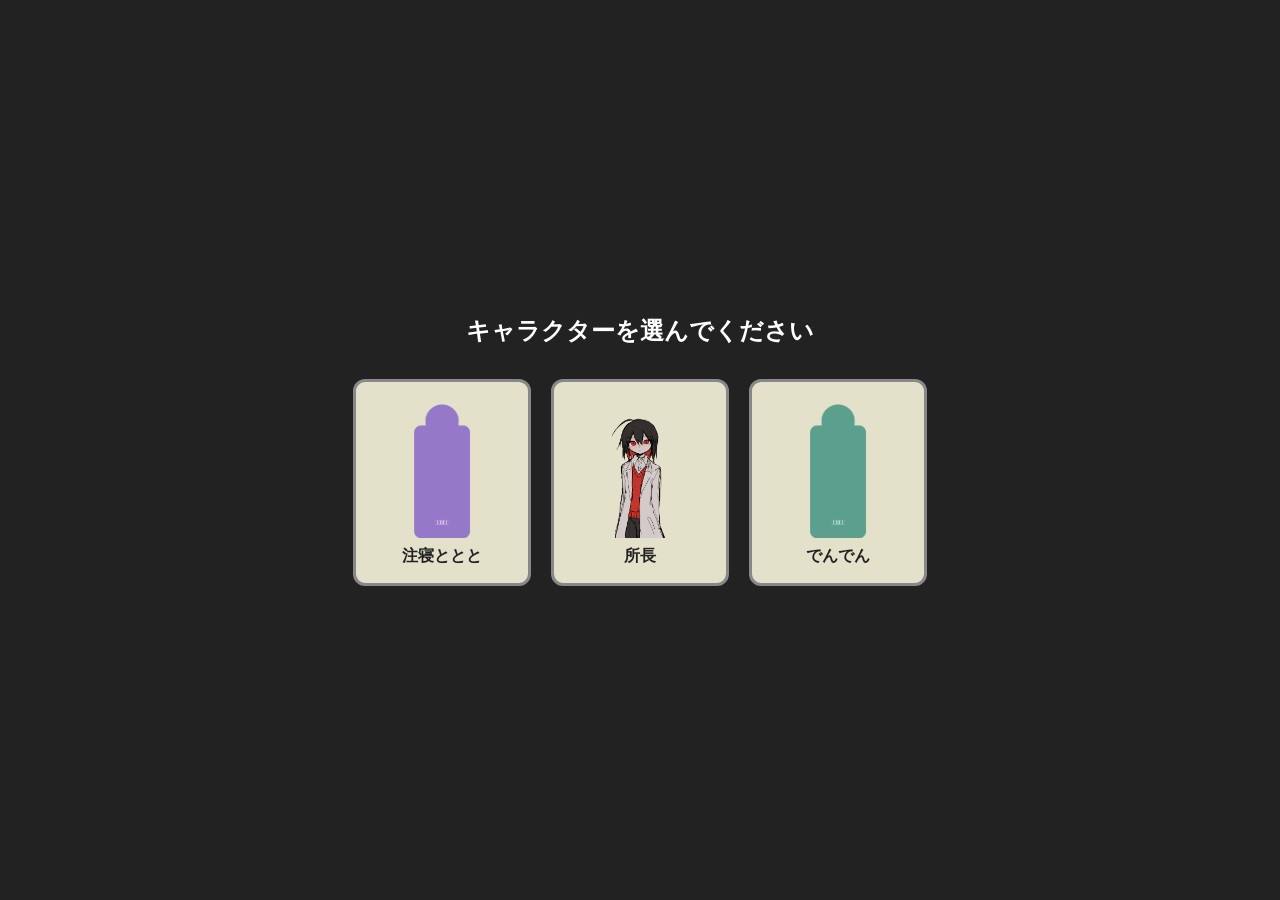
==== index.html @ 6c715c09 "Move Liminal Dialogue from sazyoudnrk.github.io Co-Authored-By: Claude Opus 5.5 <noreply@anthropic.c" ====
<!DOCTYPE html>
<html lang="ja">
<head>
  <meta charset="UTF-8">
  <meta name="viewport" content="width=device-width, initial-scale=1.0">
  <title>Liminal Dialogue</title>

  <!-- CSS -->
  <link rel="stylesheet" href="style.css">
</head>

<body>

  <!-- キャラクター選択画面（最初に表示） -->
  <div id="select-screen">
    <h1 id="select-title">キャラクターを選んでください</h1>
    <div id="character-select"></div>
  </div>

  <!-- ゲーム画面（キャラクター選択後に表示） -->
  <div id="game-screen" class="hidden">

    <button id="back-button">← キャラ選択に戻る</button>

    <!-- ウィンドウ枠 -->
    <div id="window">

      <!-- ゲーム本体 -->
      <div id="game">

        <!-- 立ち絵 -->
        <img id="character" src="" alt="">

        <!-- テキストボックス -->
        <div id="message-box">
          <div id="name"></div>
          <div id="text"></div>
        </div>

      </div>
    </div>

    <div id="choices"></div>

    <button id="reset-button">リセット</button>

  </div>

  <!-- JS -->
  <script src="script.js"></script>

</body>
</html>
---- style.css ----
body {
  margin: 0;
  background: #222; /* 外側背景 */
  color: #fff;
  font-family: sans-serif;
}

/* =====================
  共通：表示切り替え
===================== */
.hidden {
  display: none !important;
}

/* =====================
  キャラクター選択画面
===================== */
#select-screen {
  min-height: 100vh;
  display: flex;
  flex-direction: column;
  align-items: center;
  justify-content: center;
  gap: 32px;
  padding: 24px;
  box-sizing: border-box;
}

#select-title {
  font-size: 24px;
  margin: 0;
}

#character-select {
  display: flex;
  flex-wrap: wrap;
  gap: 20px;
  justify-content: center;
}

.character-card {
  width: 140px;
  padding: 16px;
  background: #e3e1ca;
  color: #222;
  border: 3px solid #888;
  border-radius: 12px;
  cursor: pointer;
  text-align: center;
  transition: transform 0.15s, border-color 0.15s;
}

.character-card:hover {
  transform: translateY(-4px);
  border-color: #f7c94b;
}

.character-card img {
  width: 100%;
  height: 140px;
  object-fit: contain;
  display: block;
  margin-bottom: 8px;
}

.character-card .character-name {
  font-weight: bold;
  font-size: 16px;
}

/* =====================
  ゲーム画面
===================== */
#game-screen {
  min-height: 100vh;
  position: relative;
}

#back-button {
  position: fixed;
  top: 16px;
  left: 16px;
  margin: 0;
  padding: 6px 14px;
  font-size: 14px;
  background: #e3e1ca;
  color: #222;
  border: 2px solid #888;
  border-radius: 6px;
  cursor: pointer;
  z-index: 10;
}

/* =====================
  ウィンドウ枠
===================== */
#window {
  position: fixed;
  top: 50%;
  left: 50%;
  transform: translate(-50%, -50%);

  width: 400px;
  height: 450px;

  background: #e3e1ca;
  border: 3px solid #888;
  border-radius: 12px;

  box-shadow: 0 10px 30px rgba(0,0,0,0.5);
  overflow: hidden;
}

/* =====================
  ゲーム本体
===================== */
#game {
  position: relative;
  width: 100%;
  height: 100%;
  overflow: hidden;
  background-size: cover;
  background-position: center;
}

/* =====================
  立ち絵
===================== */
#character {
  position: absolute;
  bottom: 0px; /* 少し余裕増やす */
  left: 50%;
  transform: translateX(-50%);
  max-width: 90%;
  max-height: 100%;
  object-fit: contain;
}

/* =====================
  テキスト枠
===================== */
#message-box {
  position: absolute;
  bottom: 0;
  width: 100%;
  height: 120px;

  padding: 16px;
  box-sizing: border-box;

  background: rgba(0, 0, 0, 0.7);
  color: #fff;

  border-top: 2px solid #444;
  border-radius: 10px;
  backdrop-filter: blur(5px);

  opacity: 0;
  pointer-events: none;
  transition: 0.2s;
}

#message-box.active {
  opacity: 1;
  pointer-events: auto;
}

/* 名前 */
#name {
  font-weight: bold;
  margin-bottom: 8px;
}

/* 本文 */
#text {
  font-size: 18px;
  line-height: 1.6;
  white-space: pre-wrap;
  margin: 0;
}

/* ▼インジケータ */
#indicator {
  display: inline-block;
  margin-left: 6px;
  opacity: 0;
  animation: blink 1s infinite;
}

@keyframes blink {
  0% { opacity: 0; }
  50% { opacity: 1; }
  100% { opacity: 0; }
}

/* =====================
  選択肢・リセットボタン
===================== */
#choices {
  position: absolute;
  bottom: 140px;
  width: 100%;
  text-align: center;
}

button {
  display: inline-block;
  margin: 5px;
  padding: 8px 16px;
  font-size: 16px;
}

#reset-button {
  position: fixed;
  bottom: 16px;
  left: 50%;
  transform: translateX(-50%);
}

@keyframes shake {
  0% { transform: translate(0,0); }
  25% { transform: translate(-5px,0); }
  50% { transform: translate(5px,0); }
  75% { transform: translate(-5px,0); }
  100% { transform: translate(0,0); }
}

.shake {
  animation: shake 0.3s;
}
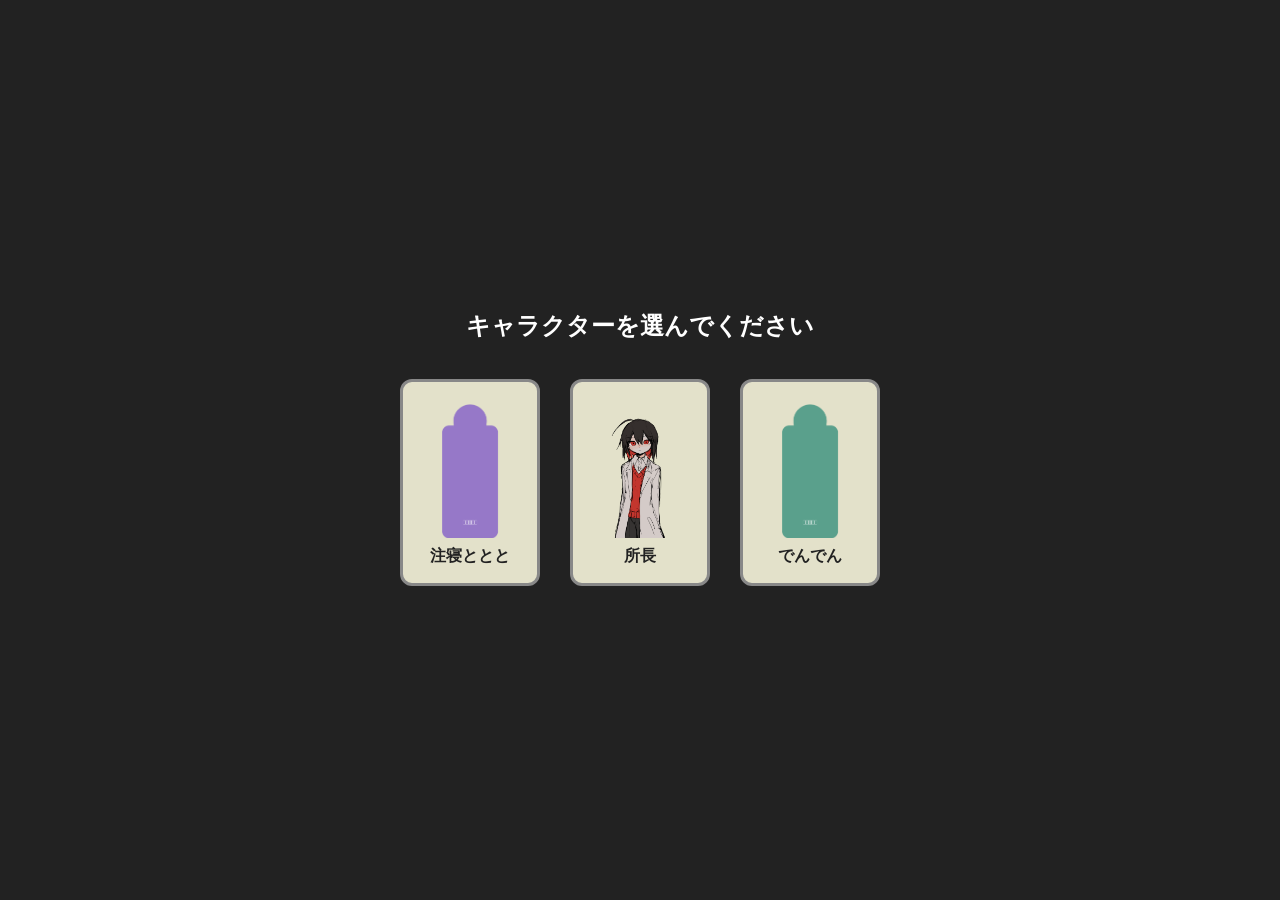
==== commit 2291d494: "Restructure dialogue data (v2) and rebuild talk editor - One file per character (data/<id>.json) wit" ====
--- a/index.html
+++ b/index.html
@@ -47,6 +47,7 @@
   </div>
 
   <!-- JS -->
+  <script src="engine.js"></script>
   <script src="script.js"></script>
 
 </body>
--- a/style.css
+++ b/style.css
@@ -48,6 +48,7 @@
   cursor: pointer;
   text-align: center;
   transition: transform 0.15s, border-color 0.15s;
+  font: inherit;
 }
 
 .character-card:hover {
